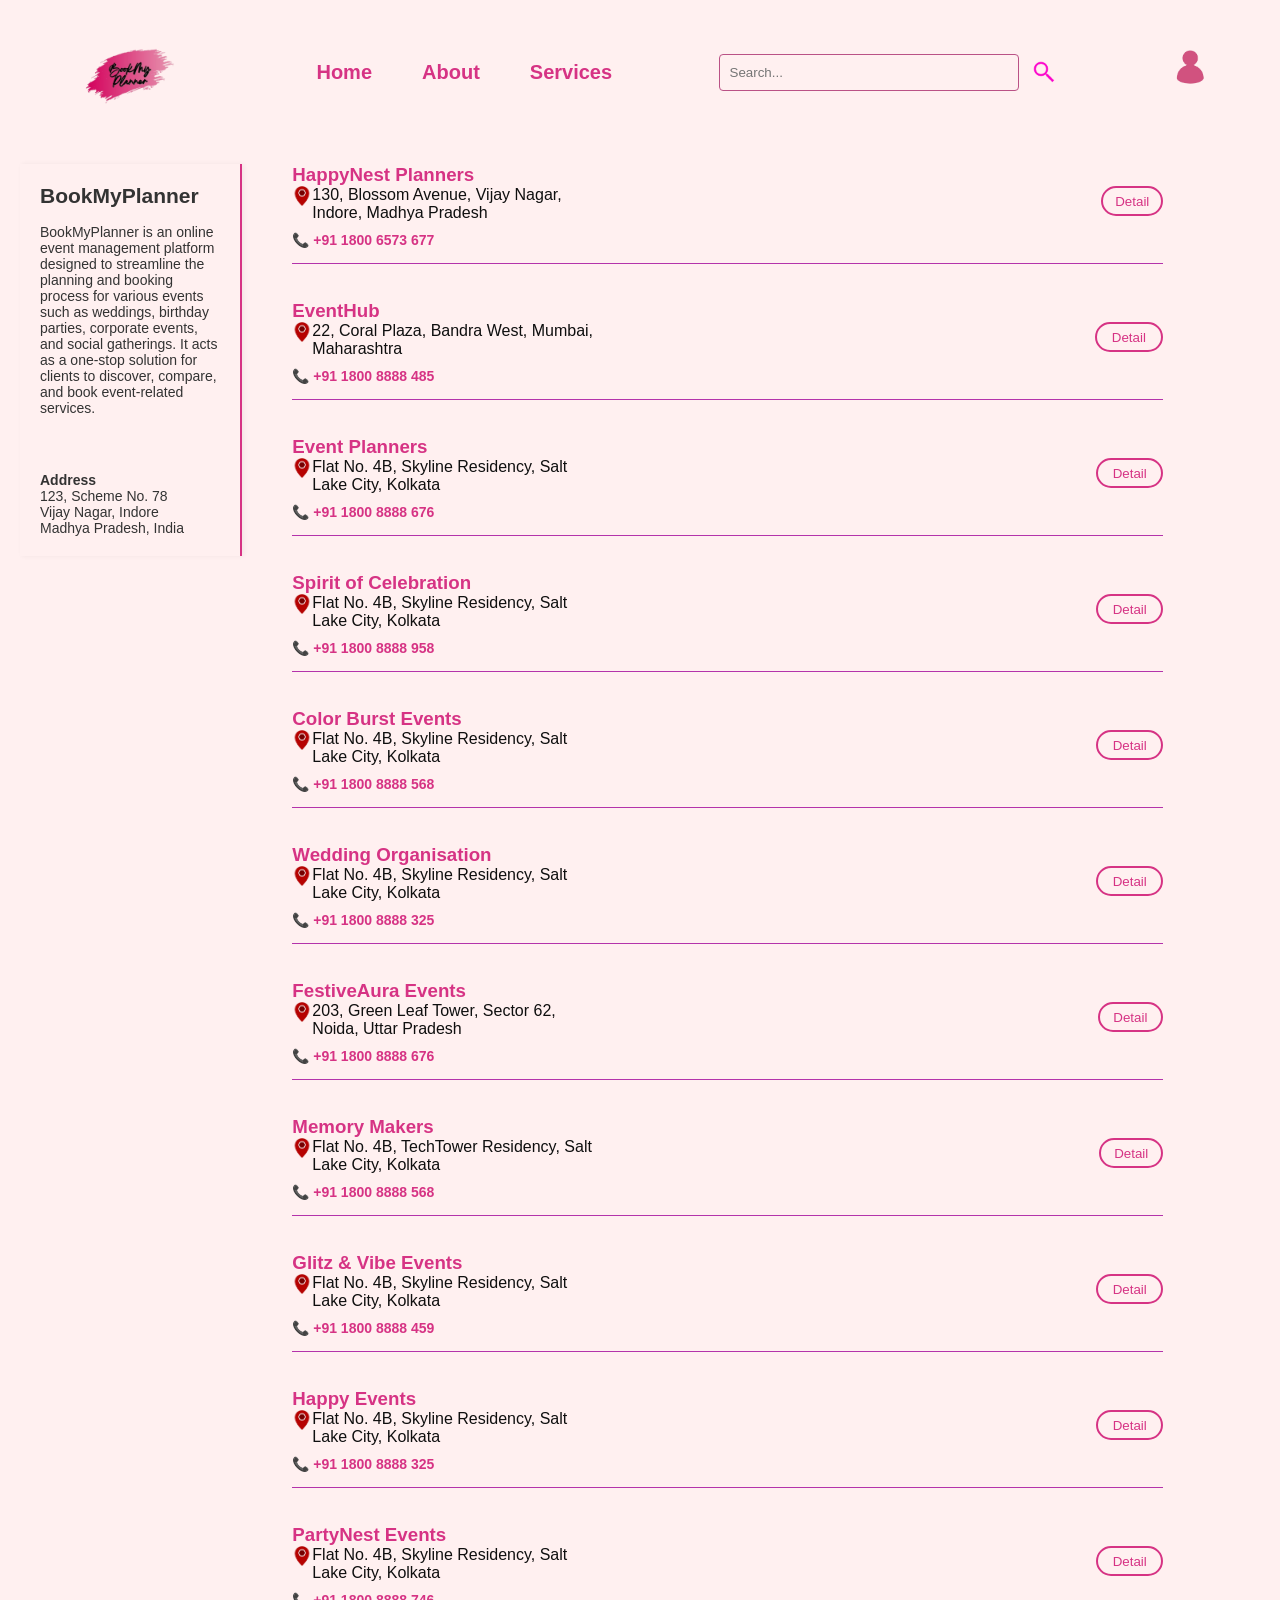
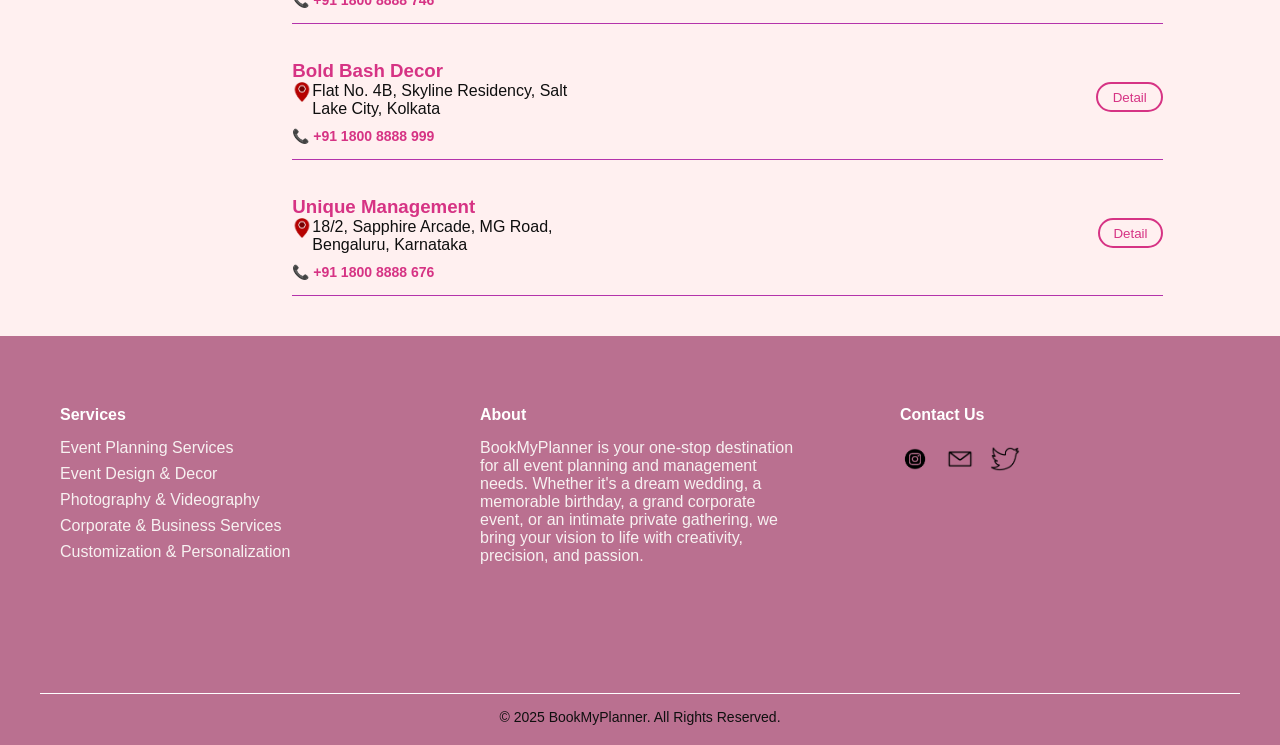
==== companies.html @ 1d7bb7c7 "first" ====
<!DOCTYPE html>
<html lang="en">

<head>
  <meta charset="UTF-8">
  <meta name="viewport" content="width=device-width, initial-scale=1.0">
  <title>BookMyPlanner/companies</title>
  <link rel="stylesheet" href="companies.css">
</head>

<body>
  <header class="header">
    <div class="navbar">
      <div class="logo-class">
        <img src="images/logo.png" class="logo" alt="site logo">
      </div>
      <div class="action">
        <a href="index.html" class="actionbar"><b>Home</b></a>
        <a href="#foot" class="actionbar"><b>About</b></a>
        <button class="actionbar"><b>Services</b></button>
      </div>
      <div class="search-box">
        <input id="search" type="text" name="q" placeholder="Search...">
        <button type="submit"><img src="images/search.png" alt=""></button>
      </div>
      <div class="login">
        <a href="website login page.html"><img src="images/login.png" alt="Login"></a>
      </div>
    </div>

  </header>
  <main>
    <div class="hero">
        <h2>BookMyPlanner</h2><br>
        <p>BookMyPlanner is an online event management platform 
          designed to streamline the planning and booking process 
          for various events such as weddings, birthday parties, 
          corporate events, and social gatherings. It acts as a 
          one-stop solution for clients to discover, compare, 
          and book event-related services.
        </p>
          <br>

          <div class="address">
            <h4>Address</h4>
            <p>123, Scheme No. 78</p>
            <p>Vijay Nagar, Indore</p>
            <p>Madhya Pradesh, India</p>
          </div>

    </div>
      <div id="notFoundMessage">
         Not Found
      </div>
      
    <div class="book">
       <div class="companies">
        <div class="com">
          <h3>HappyNest Planners</h3>


        </div>

        <div class="info">
          <div><img src="images/location.png" alt="location"></div>
          <p>130, Blossom Avenue, Vijay Nagar, Indore, Madhya Pradesh</p>
          <button class="btn "onclick="location.href='companies/Happynestdetail.html'">Detail</button></a>
        </div>
        <div class="contact">
          <a href="tel:+919876543210" style="text-decoration:none; color:#d63384; font-weight:bold;">
            📞 +91 1800 6573 677
          </a>
          
        </div>

      </div>
      <br><br>

      <div class="companies">
        <div class="com">
          <h3>EventHub</h3>

        </div>
        <div class="info">
          <div><img src="images/location.png" alt="location"></div>
          <p>22, Coral Plaza, Bandra West, Mumbai, Maharashtra</p>
          <button class="btn "onclick="location.href='companies/EventHub.html'">Detail</button></a>
        </div>
        <div class="contact">
          <a href="tel:+919876543210" style="text-decoration:none; color:#d63384; font-weight:bold;">
            📞 +91 1800 8888 485
          </a>


        </div>
      </div>
      <br><br>
      
      <div class="companies">
        <div class="com">
          <h3>Event Planners</h3>

        </div>
        <div class="info">
          <div><img src="images/location.png" alt="location"></div>
          <p>Flat No. 4B, Skyline Residency, Salt Lake City, Kolkata</p>
          <button class="btn "onclick="location.href='companies/EventPlanner.html'">Detail</button></a>
        </div>
        <div class="contact">
          <a href="tel:+919876543210" style="text-decoration:none; color:#d63384; font-weight:bold;">
            📞 +91 1800 8888 676
          </a>


        </div>
      </div>
      <br><br>

       <div class="companies">
        <div class="com">
          <h3>Spirit of Celebration</h3>


        </div>
        <div class="info">
          <div><img src="images/location.png" alt="location"></div>
          <p>Flat No. 4B, Skyline Residency, Salt Lake City, Kolkata</p>
          <button class="btn "onclick="location.href='companies/Spirit.html'">Detail</button></a>
        </div>
        <div class="contact">
          <a href="tel:+919876543210" style="text-decoration:none; color:#d63384; font-weight:bold;">
            📞 +91 1800 8888 958
          </a>


        </div>
      </div>
      <br><br>


      <div class="companies">
        <div class="com">
          <h3>Color Burst Events</h3>


        </div>
        <div class="info">
          <div><img src="images/location.png" alt="location"></div>
          <p>Flat No. 4B, Skyline Residency, Salt Lake City, Kolkata</p>
         <button class="btn "onclick="location.href='companies/Color.html'">Detail</button></a>
        </div>
        <div class="contact">
          <a href="tel:+919876543210" style="text-decoration:none; color:#d63384; font-weight:bold;">
            📞 +91 1800 8888 568
          </a>


        </div>
      </div>
      <br><br>



      <div class="companies">
        <div class="com">
          <h3>Wedding Organisation</h3>


        </div>
        <div class="info">
          <div><img src="images/location.png" alt="location"></div>
          <p>Flat No. 4B, Skyline Residency, Salt Lake City, Kolkata</p>
          <button class="btn "onclick="location.href='companies/Wedding.html'">Detail</button></a>
        </div>
        <div class="contact">
          <a href="tel:+919876543210" style="text-decoration:none; color:#d63384; font-weight:bold;">
            📞 +91 1800 8888 325
          </a>


        </div>
      </div>
      <br><br>





      
      <div class="companies">
        <div class="com">
          <h3>FestiveAura Events</h3>


        </div>
        <div class="info">
          <div><img src="images/location.png" alt="location"></div>
          <p>203, Green Leaf Tower, Sector 62, Noida, Uttar Pradesh</p>
          <button class="btn "onclick="location.href='companies/FestiveAura.html'">Detail</button></a>
        </div>
        <div class="contact">
          <a href="tel:+919876543210" style="text-decoration:none; color:#d63384; font-weight:bold;">
            📞 +91 1800 8888 676
          </a>


        </div>
      </div>
      <br><br>

      <div class="companies">
        <div class="com">
          <h3>Memory Makers</h3>


        </div>
        <div class="info">
          <div><img src="images/location.png" alt="location"></div>
          <p>Flat No. 4B, TechTower Residency, Salt Lake City, Kolkata</p>
          <button class="btn "onclick="location.href='companies/Memory.html'">Detail</button></a>
        </div>
        <div class="contact">
          <a href="tel:+919876543210" style="text-decoration:none; color:#d63384; font-weight:bold;">
            📞 +91 1800 8888 568
          </a>


        </div>
      </div>
      <br><br>


      <div class="companies">
        <div class="com">
          <h3>Glitz & Vibe Events</h3>


        </div>
        <div class="info">
          <div><img src="images/location.png" alt="location"></div>
          <p>Flat No. 4B, Skyline Residency, Salt Lake City, Kolkata</p>
           <button class="btn "onclick="location.href='companies/Glitz.html'">Detail</button></a>         
        </div>
        <div class="contact">
          <a href="tel:+919876543210" style="text-decoration:none; color:#d63384; font-weight:bold;">
            📞 +91 1800 8888 459
          </a>


        </div>
      </div>
      <br><br>



      <div class="companies">
        <div class="com">
          <h3>Happy Events</h3>


        </div>
        <div class="info">
          <div><img src="images/location.png" alt="location"></div>
          <p>Flat No. 4B, Skyline Residency, Salt Lake City, Kolkata</p>
         <button class="btn "onclick="location.href='companies/HappyEvent.html'">Detail</button></a>
        </div>
        <div class="contact">
          <a href="tel:+919876543210" style="text-decoration:none; color:#d63384; font-weight:bold;">
            📞 +91 1800 8888 325
          </a>


        </div>
      </div>
      <br><br>


      <div class="companies">
        <div class="com">
          <h3>PartyNest Events</h3>


        </div>
        <div class="info">
          <div><img src="images/location.png" alt="location"></div>
          <p>Flat No. 4B, Skyline Residency, Salt Lake City, Kolkata</p>
          <button class="btn "onclick="location.href='companies/Party.html'">Detail</button></a>
        </div>
        <div class="contact">
          <a href="tel:+919876543210" style="text-decoration:none; color:#d63384; font-weight:bold;">
            📞 +91 1800 8888 746
          </a>


        </div>
      </div>
      <br><br>



      <div class="companies">
        <div class="com">
          <h3>Bold Bash Decor</h3>


        </div>
        <div class="info">
          <div><img src="images/location.png" alt="location"></div>
          <p>Flat No. 4B, Skyline Residency, Salt Lake City, Kolkata</p>
          <button class="btn "onclick="location.href='companies/Bold.html'">Detail</button></a>
        </div>
        <div class="contact">
          <a href="tel:+919876543210" style="text-decoration:none; color:#d63384; font-weight:bold;">
            📞 +91 1800 8888 999
          </a>


        </div>
      </div>
      <br><br>

      
      <div class="companies">
        <div class="com">
          <h3>Unique Management</h3>

          
        </div>
        <div class="info">
          <div><img src="images/location.png" alt="location"></div>
          <p>18/2, Sapphire Arcade, MG Road, Bengaluru, Karnataka</p>
          <button class="btn "onclick="location.href='companies/Unique.html'">Detail</button></a>
        </div>
        <div class="contact">
          <a href="tel:+919876543210" style="text-decoration:none; color:#d63384; font-weight:bold;">
            📞 +91 1800 8888 676
          </a>


        </div>
       
      </div>



      
    </div>


  </main>

  <footer>
    <div id="foot" class="foot">
      <h4>Services</h4>
      <p>Event Planning Services</p>
      <p>Event Design & Decor</p>
      <p>Photography & Videography</p>
      <p>Corporate & Business Services</p>
      <p>Customization & Personalization</p>
    </div>
    <div class="foot">
      <h4>About</h4>
      <p>
        BookMyPlanner is your one-stop destination for all event planning and management needs.
        Whether it's a dream wedding, a memorable birthday, a grand corporate event, or an intimate private gathering,
        we bring your vision to life with creativity, precision, and passion.
      </p>
    </div>
    <div class="foot">
      <h4>Contact Us</h4>
      <div class="social-icons">
        <a href="#"><img src="images/social/insta.png" alt="Instagram"></a>
        <a href="#"><img src="images/social/email.png" alt="Email"></a>
        <a href="#"><img src="images/social/twitter.png" alt="Twitter"></a>
      </div>

    </div>
    <div class="copy-right">
      &copy; 2025 BookMyPlanner. All Rights Reserved.

    </div>


  </footer>

</body>
<script src="companies.js"></script>


</html>
---- companies.css ----
* {
  margin: 0;
  padding: 0;
  box-sizing: border-box;
}

html, body {
  height: 100%;
  background-color: #fff0f0; 
              
  font-family: 'Segoe UI', Tahoma, Geneva, Verdana, sans-serif;
  text-shadow: #d75d00;
}

.header {
  background-color:#fff0f0; ;
  padding: 20px 40px;
}

.navbar {
  display: flex;
  justify-content: space-between;
  align-items: center;
}

.logo {
  margin-left: 40px;
  height: 100px;
  background-color: transparent;
}

.action {
  display: flex;
  gap: 50px;
  margin-left: 30px;
}

.actionbar {
  background-color: #fff0f0;
  border: none;
  text-decoration: none;
  color:#d63384; 
  font-size: 20px;

  transition: color 0.3s, border-bottom 0.3s;
}
.actionbar:hover {
  color: #d63384;
  border-bottom: 2px solid #d63384;
}
 .login img{
  height: 40px;
  margin-right: 30px;
 }
 
 footer {
  margin-top: 20px;
  background-color: #ba7090;
  padding: 50px 40px 20px 40px;
  display: flex;
  flex-wrap: wrap;
  justify-content: space-between;
  align-items: flex-start;
  color: #fff;
  gap: 60px;
  position: relative;
  font-family: 'Segoe UI', Tahoma, Geneva, Verdana, sans-serif;
}

.foot {
  flex: 1;
  min-width: 250px;
  margin: 20px;
;
}

.foot h4 {
  margin-bottom: 15px;
}

.foot p {
  margin: 8px 0;
  color: rgb(247, 241, 241);
}

.social-icons {
  display: flex;
  gap: 15px;
  margin-top: 15px;
}

.social-icons a img {
  height: 30px;
  width: 30px;
  object-fit: contain;
  transition: transform 0.3s ease;
}

.social-icons a img:hover {
  transform: scale(1.1);
}
.foot a img{
  height: 40px;
}
.copy-right {
  width: 100%;
  text-align: center;
  margin-top: 40px;
  font-size: 14px;
  border-top: 1px solid #fff;
  padding-top: 15px;
  color: #0f0f0f;
}
main {
  display: flex;
  gap: 20px;
  padding: 20px;
  align-items: flex-start;
}
#notFoundMessage{
  margin-top: 30px;
  margin-left: 450px;
  font-size: larger;
  font-weight: 600;
  text-align: center;
  justify-content:center;
  align-items: center;
  display: none;

}
.book{
  margin-left: 30px;
  width: 90%;
}
.companies{
  width: 90%;
  height: 100px;
  border-bottom: 1px solid rgb(180, 51, 171);
}
.companies h3{
  color: #d63384;
}
.com{
  display: flex;
  flex-wrap: wrap;
  justify-content: space-between;
}
.com p{
  color: #0f0f0f;
}
.com button{
  width: 90px;
  height: 30px;
  border-radius: 20px;
  text-align: center;
  text-decoration: none;
  color: #d63384;
  border: 2px solid #d63384;
  background-color: transparent;
  cursor: pointer;
}
.com button:hover{
  background-color: #d63384;
  color: white;
}
.info{
  display: flex;
}
.info p{
  color: #0f0f0f;
}
.info img{
  width: 20px;
}
.contact {

  display: flex;
  flex-wrap: wrap;
  justify-content: space-between;
  margin-top: 10px;
  text-align: center;
}

.contact a {
  text-decoration: none;
  color: #d63384;
  font-weight: bold;
  font-size: 14px;
  transition: color 0.3s ease;
  position: relative;
 
}

.contact a:hover {
  color: #b0065b;
}
  .btn {
  margin-left: 500px;
  width: 90px;
  height: 30px;
  border-radius: 20px;
  text-align: center;
  text-decoration: none;
  color: #d63384;
  border: 2px solid #d63384;
  background-color: transparent;
  justify-content: space-evenly;
  position: relative;
  cursor: pointer;

  
}

.btn:hover {
  background-color: #d63384;
  color: white;
}

.search-box {
  display: flex;
  align-items: center;
  gap: 5px; /* Optional: for spacing between input and button */
}

.search-box input[type="text"] {
  width: 300px;
  padding: 10px 10px;
  background-color: #fff0f0 ;
  border: 1px solid #ba5286;
  border-radius: 4px;
  outline: none;
}

.search-box button {
  border: none;
  background: none;
  padding: 0;
  cursor: pointer;
  display: flex;
  align-items: center;
  justify-content: center;
  height: 40px; /* Same as your image height */
  width: 40px;  /* Optional: keeps the button square */
}

.search-box button img {
  width: 24px;  /* You can adjust size */
  height: 24px;
  object-fit: contain;
}
.hero {
  position: sticky;
  top: 20px;
  width: 250px;
  height: auto;
  background-color: #fff0f0;
  padding: 20px;
  border-right: 2px solid #d63384;
  box-shadow: 2px 0 5px rgba(0, 0, 0, 0.05);
  font-size: 14px;
  color: #333;
  align-self: flex-start;
}


 .address{
  margin-top: 40px;
 }

/* Responsive Styles */
@media (max-width: 1200px) {
  .action {
    gap: 20px;
    margin-left: 10px;
  }

  .search-box input[type="text"] {
    width: 200px;
  }

  .btn {
    margin-left: 0;
  }
}

@media (max-width: 992px) {
  main {
    flex-direction: column;
    padding: 10px;
    align-items: center;
  }

  .hero {
    position: relative;
    top: 0;
    width: 90%;
    border-right: none;
    box-shadow: none;
    padding: 10px;
    margin-bottom: 20px;
  }

  .book {
    width: 100%;
    margin-left: 0;
  }

  .companies {
    padding: 10px;
  }

  .btn {
    margin-left: 0;
    width: 80px;
    height: 30px;
  }
}

@media (max-width: 768px) {
  .navbar {
    flex-direction: column;
    align-items: flex-start;
    gap: 10px;
  }

  .logo {
    margin-left: 0;
    height: 80px;
  }

  .action {
    flex-wrap: wrap;
    justify-content: flex-start;
    gap: 10px;
    margin-left: 0;
  }

  .search-box input[type="text"] {
    width: 150px;
  }

  footer {
    flex-direction: column;
    align-items: center;
    padding: 20px;
  }

  .foot {
    margin: 10px 0;
  }

  .copy-right {
    margin-top: 20px;
    padding-top: 10px;
  }
}

@media (max-width: 576px) {
  .hero h2 {
    font-size: 20px;
  }

  .hero p {
    font-size: 14px;
  }

  .companies h3 {
    font-size: 18px;
  }

  .info p {
    font-size: 14px;
  }

  .contact a {
    font-size: 12px;
  }

  .btn {
    width: 70px;
    height: 28px;
    font-size: 12px;
  }

  .search-box input[type="text"] {
    width: 120px;
    padding: 8px;
  }

  .search-box button img {
    width: 20px;
    height: 20px;
  }
}
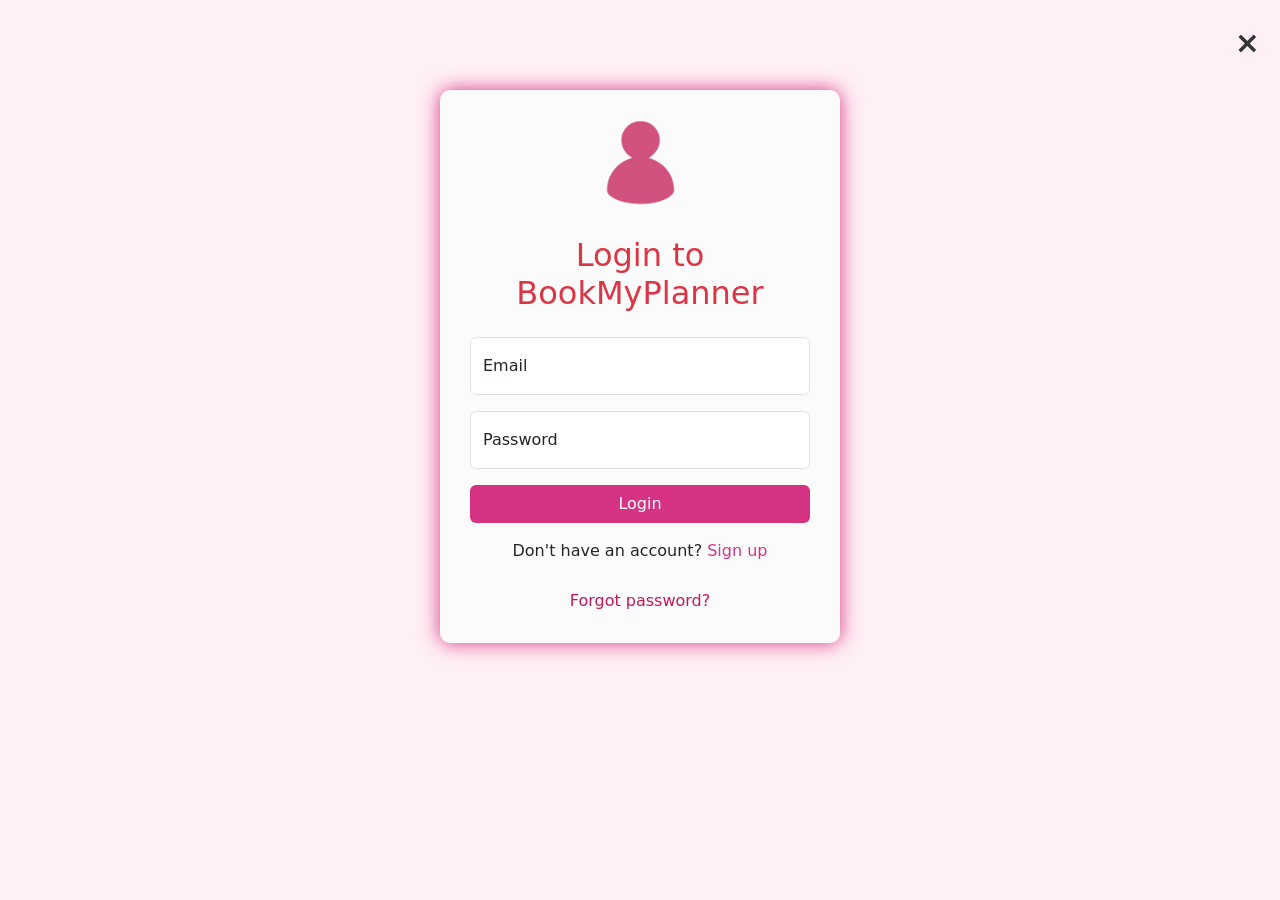
==== commit c524dd72: "add" ====
--- a/companies.html
+++ b/companies.html
@@ -9,6 +9,12 @@
 </head>
 
 <body>
+  <script>
+      if(localStorage.getItem("isLoggedIn")!=="true"){
+        alert("please Login ");
+        window.location.href="website login page.html"
+      }
+  </script>
   <header class="header">
     <div class="navbar">
       <div class="logo-class">
